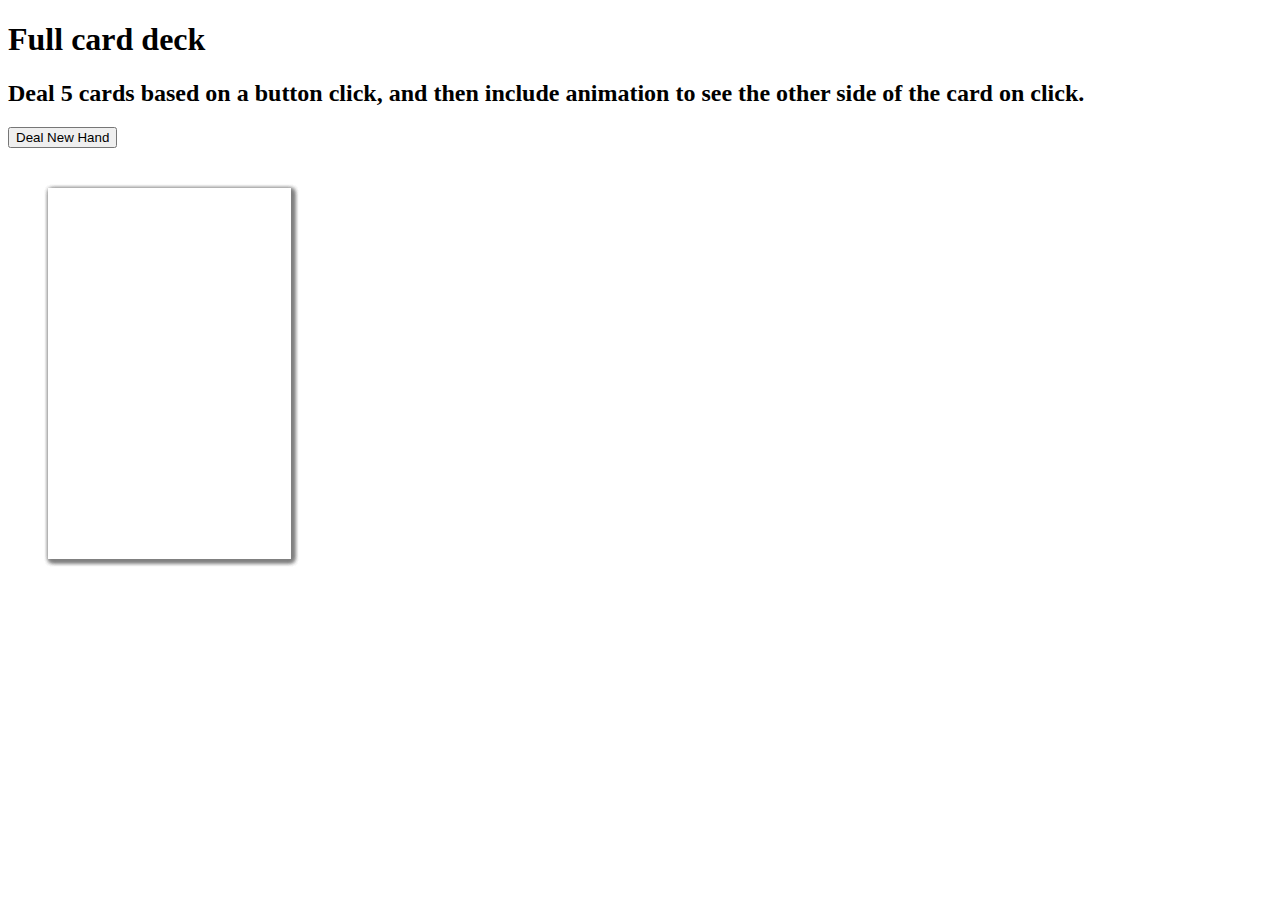
==== index.html @ 0aecb6b9 "started working on shuffle" ====
<!DOCTYPE html>
<html lang="en">
  <head>
    <meta charset="UTF-8">
    <meta name="viewport" content="width=device-width, initial-scale=1.0">
    <title>CSE 110 Warmup: Team 14</title>
    <link rel="stylesheet" href="./style.css">
    <link rel="icon" href="./favicon.ico" type="image/x-icon">
  </head>
  <body>
    <main>
        <h1>Full card deck</h1>  
        <h2>Deal 5 cards based on a button click, and then include animation to see the other side of the card on click. </h2>
        <button id="deal-button">Deal New Hand</button>
        <div id="hand-container" class="hand"></div>
        <div class="cards" id="card1"></div>
        <div class="cards" id="card2"></div>
        <div class="cards" id="card3"></div>
        <div class="cards" id="card4"></div>
        <div class="cards" id="card5"></div>
        
    </main>
    <script src="index.js"></script>
  </body>
</html>
---- style.css ----
.cards {
    width: 203px;
    height: 331px;
    margin: 40px;
    padding: 20px;
    position: absolute;
    box-shadow: 2px 2px 5px grey;
    background-image: url("./cards/back.png");
    background-size: cover;
    background-repeat: no-repeat;
    background-position: center;
  }
  
  /* Remove background colors */
  #card1, #card2, #card3, #card4, #card5 {
    background-color: transparent;
  }
  
  #card2, #card3, #card4, #card5 {
    animation-name: shuffle;
    animation-duration: 2s;
    animation-delay: 2s;
    animation-fill-mode: forwards;
    animation-iteration-count: 1;
  }
  
  @keyframes shuffle {
    25% { transform: translateX(315px); }
    50% { transform: translateX(0px); }
    100% { opacity: 1; }
  }
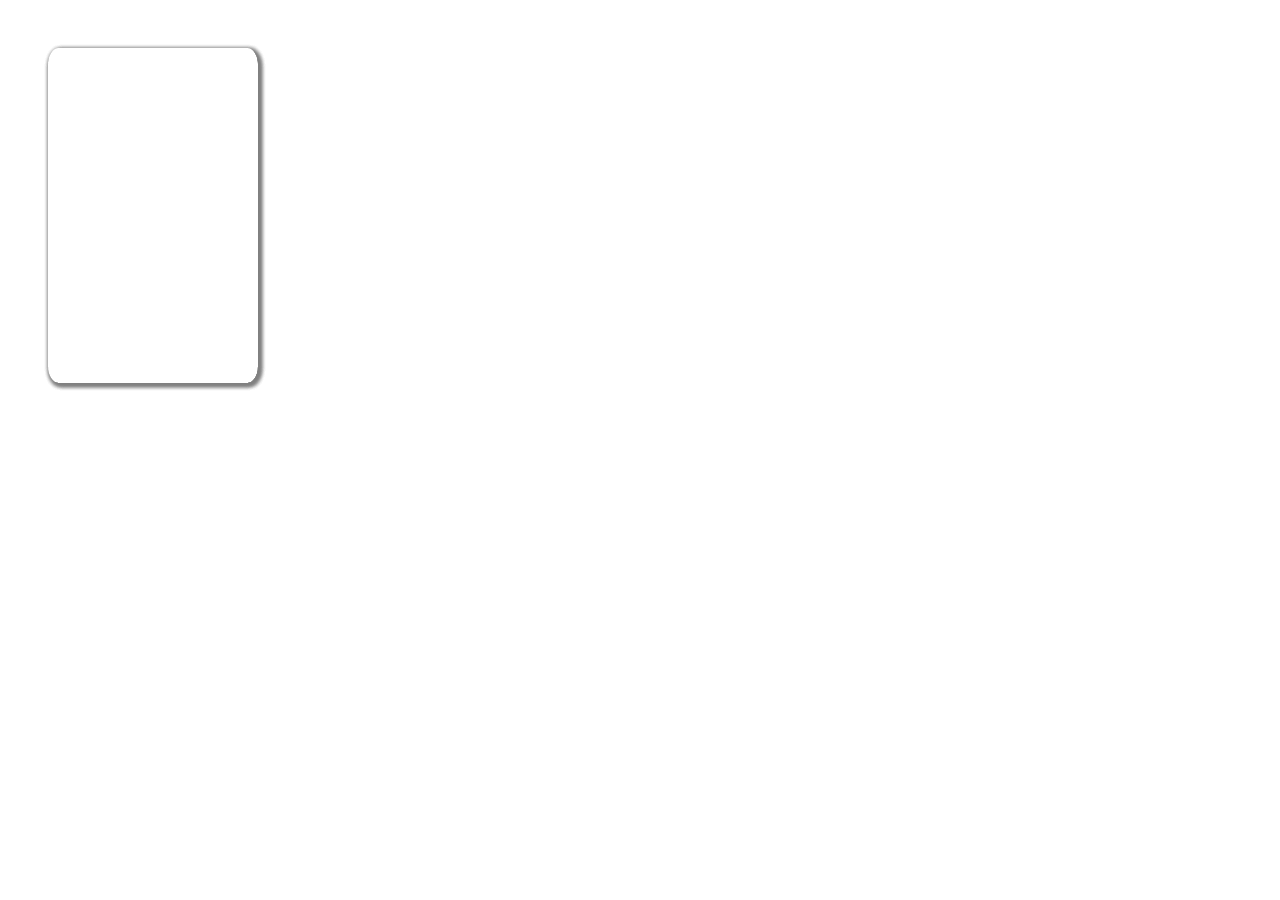
==== commit 5f666247: "Updated index.html with style (for now so easier to see and test)" ====
--- a/index.html
+++ b/index.html
@@ -1,25 +1,43 @@
 <!DOCTYPE html>
 <html lang="en">
-  <head>
-    <meta charset="UTF-8">
-    <meta name="viewport" content="width=device-width, initial-scale=1.0">
-    <title>CSE 110 Warmup: Team 14</title>
-    <link rel="stylesheet" href="./style.css">
-    <link rel="icon" href="./favicon.ico" type="image/x-icon">
-  </head>
-  <body>
-    <main>
-        <h1>Full card deck</h1>  
-        <h2>Deal 5 cards based on a button click, and then include animation to see the other side of the card on click. </h2>
-        <button id="deal-button">Deal New Hand</button>
-        <div id="hand-container" class="hand"></div>
-        <div class="cards" id="card1"></div>
-        <div class="cards" id="card2"></div>
-        <div class="cards" id="card3"></div>
-        <div class="cards" id="card4"></div>
-        <div class="cards" id="card5"></div>
-        
-    </main>
-    <script src="index.js"></script>
-  </body>
-</html>+<head>
+  <meta charset="UTF-8">
+  <title>Card Shuffle</title>
+  <style>
+    .cards {
+      width: 170px;
+      height: 295px;
+      margin: 40px;
+      padding: 20px;
+      position: absolute;
+      box-shadow: 2px 2px 5px grey;
+      background-image: url('back.png');
+      border-radius: 5%;
+      background-size: cover;
+      background-repeat: no-repeat;
+      background-position: center;
+    }
+
+    #card2, #card3, #card4, #card5 {
+      animation-name: shuffle;
+      animation-duration: 2s;
+      animation-delay: 2s;
+      animation-fill-mode: forwards;
+      animation-iteration-count: 1;
+    }
+
+    @keyframes shuffle {
+      25% { transform: translateX(315px); }
+      50% { transform: translateX(0px); }
+      100% { opacity: 1; }
+    }
+  </style>
+</head>
+<body>
+  <div class="cards" id="card1"></div>
+  <div class="cards" id="card2"></div>
+  <div class="cards" id="card3"></div>
+  <div class="cards" id="card4"></div>
+  <div class="cards" id="card5"></div>
+</body>
+</html>
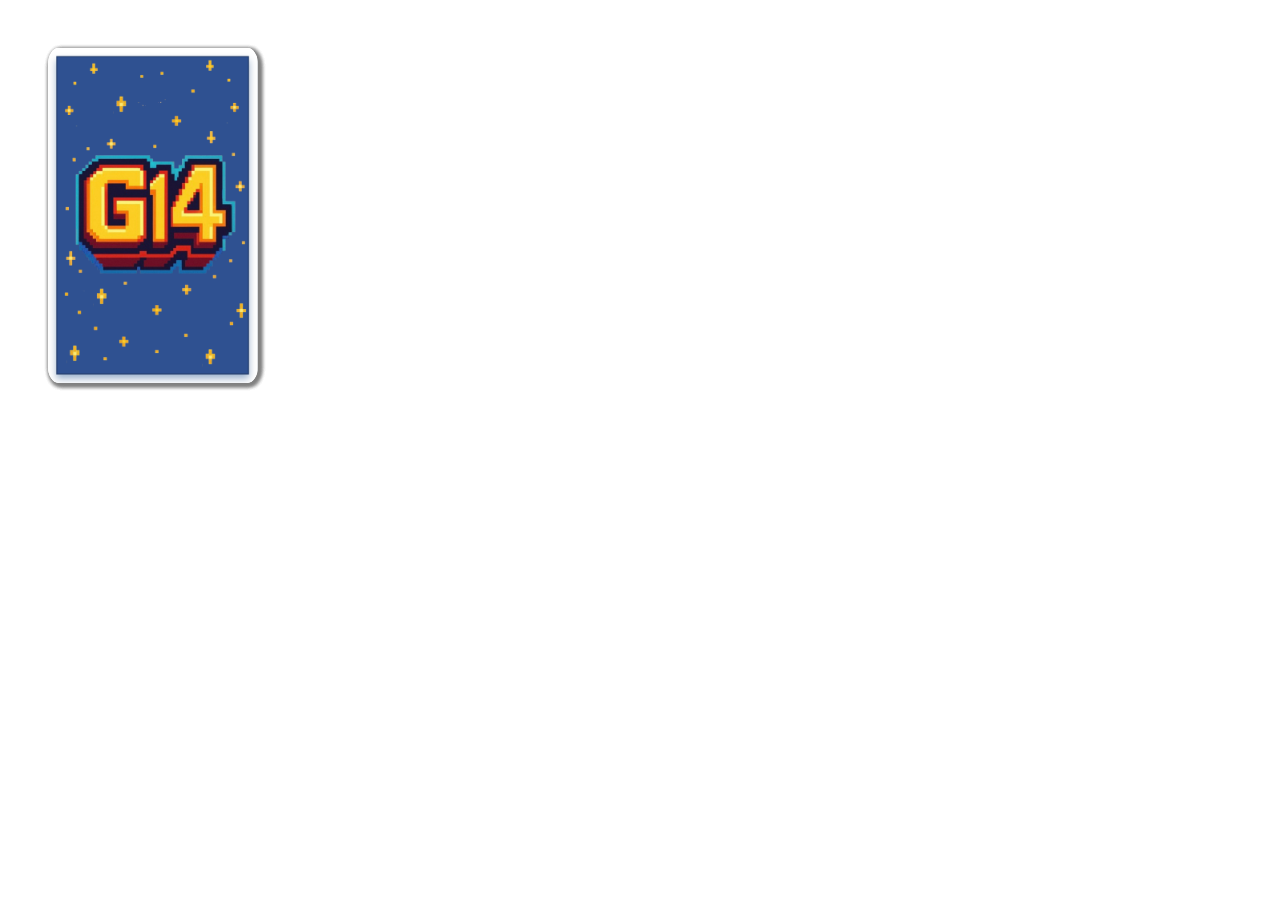
==== commit 6916a67d: "Updates to index.html" ====
--- a/index.html
+++ b/index.html
@@ -20,11 +20,12 @@
 
     #card2, #card3, #card4, #card5 {
       animation-name: shuffle;
-      animation-duration: 2s;
-      animation-delay: 2s;
+      animation-duration: 1s;
+      animation-delay: 1s;
       animation-fill-mode: forwards;
-      animation-iteration-count: 1;
+      animation-iteration-count: 3;
     }
+    
 
     @keyframes shuffle {
       25% { transform: translateX(315px); }
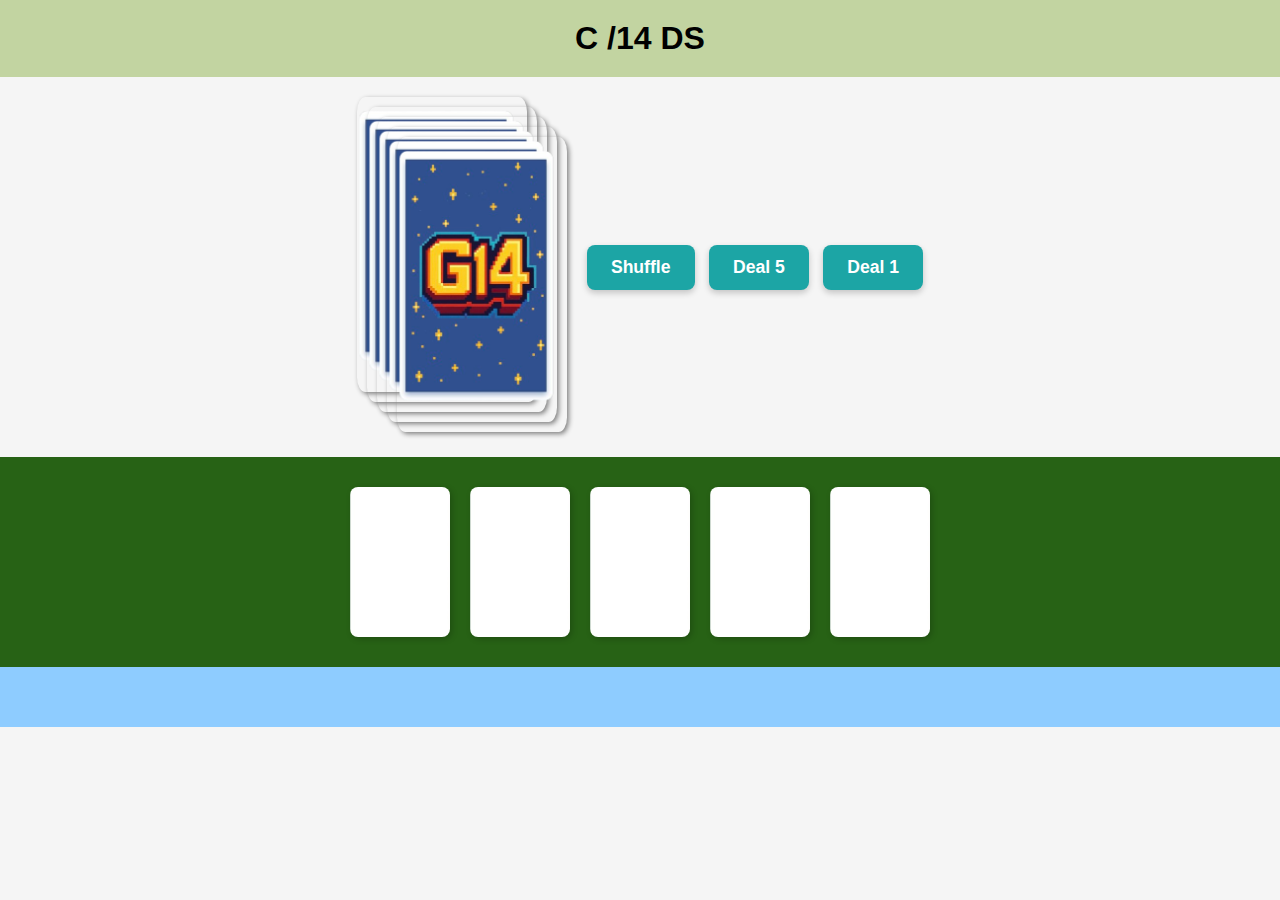
==== commit 76d2da5d: "Updating Merged features" ====
--- a/index.html
+++ b/index.html
@@ -1,44 +1,56 @@
+<!-- index.html -->
 <!DOCTYPE html>
 <html lang="en">
 <head>
-  <meta charset="UTF-8">
-  <title>Card Shuffle</title>
-  <style>
-    .cards {
-      width: 170px;
-      height: 295px;
-      margin: 40px;
-      padding: 20px;
-      position: absolute;
-      box-shadow: 2px 2px 5px grey;
-      background-image: url('back.png');
-      border-radius: 5%;
-      background-size: cover;
-      background-repeat: no-repeat;
-      background-position: center;
-    }
-
-    #card2, #card3, #card4, #card5 {
-      animation-name: shuffle;
-      animation-duration: 1s;
-      animation-delay: 1s;
-      animation-fill-mode: forwards;
-      animation-iteration-count: 3;
-    }
-    
-
-    @keyframes shuffle {
-      25% { transform: translateX(315px); }
-      50% { transform: translateX(0px); }
-      100% { opacity: 1; }
-    }
-  </style>
+  <meta charset="UTF-8" />
+  <meta name="viewport" content="width=device-width, initial-scale=1.0"/>
+  <title>CSE 110 Warmup: Team 14</title>
+  <link rel="stylesheet" href="./assets/custom.css" />
+  <link rel="icon" href="./favicon.ico" type="image/x-icon" />
 </head>
 <body>
-  <div class="cards" id="card1"></div>
-  <div class="cards" id="card2"></div>
-  <div class="cards" id="card3"></div>
-  <div class="cards" id="card4"></div>
-  <div class="cards" id="card5"></div>
+  <main>
+    <header>
+      <h1 class="title">C /14 DS</h1>
+    </header>
+
+    <section class="controls">
+      <!-- Deck as a list -->
+      <ul id="deck-stack" class="deck-stack"></ul>
+      <div class="buttons">
+        <button id="shuffle-button">Shuffle</button>
+        <button id="deal-5-button">Deal 5</button>
+        <button id="deal-1-button">Deal 1</button>
+      </div>
+    </section>
+
+    <!-- River as a list -->
+    <ul id="river" class="river"></ul>
+  </main>
+  <footer></footer>
+  <!-- Templates (defined once each) -->
+  <template id="stack-card-template">
+    <li class="stack-card"></li>
+  </template>
+
+  <template id="slot-template">
+    <li class="card-slot"></li>
+  </template>
+
+  <template id="flip-card-template">
+    <div class="flip-card">
+      <div class="flip-card-inner">
+        <div class="flip-card-front">
+          <img src="./assets/back-card.png" alt="face-down card" />
+        </div>
+        <div class="flip-card-back">
+          <img class="card-image" src="" alt="card face" />
+          <div class="rank-label"></div>
+        </div>
+      </div>
+    </div>
+  </template>
+
+  <script src="index.js"></script>
 </body>
-</html>
+</html>--- a/assets/custom.css
+++ b/assets/custom.css
@@ -0,0 +1,194 @@
+/* assets/custom.css */
+
+/* reset and set layout */
+html, body {
+    margin: 0;
+    padding: 0;
+    height: 100%;
+    width: 100%;
+    font-family: sans-serif;
+    background: #f5f5f5;
+}
+main {
+    display: flex;
+    flex-direction: column;
+}
+header {
+    text-align: center;
+    background: #c2d4a1;
+    padding: 20px;
+}
+
+footer {
+    margin: 0;
+    background: #8eccff;
+    padding: 30px 0;
+    width: 100%;
+    box-sizing: border-box;
+}
+h1.title { margin: 0; }
+
+.controls {
+    display: flex;
+    align-items: center;
+    justify-content: center;
+    gap: 50px;
+    padding: 20px 0;
+}
+.buttons button {
+    margin-left: 10px;
+}
+
+button {
+    padding: 12px 24px;
+    font-size: 1.1rem;
+    border-radius: 8px;
+    font-weight: bold;
+    background: #1ca5a5;
+    color: white;
+    border: none;
+    cursor: pointer;
+    box-shadow: 0 3px 6px rgba(0,0,0,0.2);
+}
+button:hover { background: #178f8f; }
+
+    /* DECK STACK */
+    .deck-stack {
+    list-style: none;
+    margin: 0;
+    padding: 0;
+    position: relative;
+    width: 170px;
+    height: 340px;
+    display: flex;
+    align-items: flex-start;
+    justify-content: center;
+}
+
+.stack-card {
+    list-style: none;
+    width: 170px;
+    height: 295px;
+    position: absolute;
+    background: url('back-card.png') center/cover no-repeat;
+    border-radius: 5%;
+    box-shadow: 2px 2px 5px grey;
+}
+
+/* Deck Offsets to appear stacked */
+#card1 { top: 0;  left: 0;   z-index: 1; }
+#card2 { top: 10px; left: 10px; z-index: 2; }
+#card3 { top: 20px; left: 20px; z-index: 3; }
+#card4 { top: 30px; left: 30px; z-index: 4; }
+#card5 { top: 40px; left: 40px; z-index: 5; }
+
+/* Shuffle Animated Per Card */
+@keyframes shuffle1 {
+    25% { transform: translate(20px, -10px); }
+    50% { transform: translate(0, 0); }
+    75% { transform: translate(10px, 5px); }
+    100% { opacity: 1; }
+}
+
+@keyframes shuffle2 {
+    25% { transform: translate(-15px, 5px); }
+    50% { transform: translate(0, 0); }
+    75% { transform: translate(-10px, -5px); }
+    100% { opacity: 1; }
+}
+
+@keyframes shuffle3 {
+    25% { transform: translate(10px, 15px); }
+    50% { transform: translate(0, 0); }
+    75% { transform: translate(-5px, 10px); }
+    100% { opacity: 1; }
+}
+
+@keyframes shuffle4 {
+    25% { transform: translate(-20px, -10px); }
+    50% { transform: translate(0, 0); }
+    75% { transform: translate(5px, -5px); }
+    100% { opacity: 1; }
+}
+
+@keyframes shuffle5 {
+    25% { transform: translate(15px, 5px); }
+    50% { transform: translate(0, 0); }
+    75% { transform: translate(-15px, 10px); }
+    100% { opacity: 1; }
+}
+
+/* Apply animations when shuffling */
+.deck-stack.shuffling #card1 { animation: shuffle1 0.6s ease-in-out; }
+.deck-stack.shuffling #card2 { animation: shuffle2 0.6s ease-in-out; }
+.deck-stack.shuffling #card3 { animation: shuffle3 0.6s ease-in-out; }
+.deck-stack.shuffling #card4 { animation: shuffle4 0.6s ease-in-out; }
+.deck-stack.shuffling #card5 { animation: shuffle5 0.6s ease-in-out; }
+
+/* RIVER */
+.river {
+    list-style: none;
+    margin: 0;
+    padding: 30px 0;
+    display: flex;
+    justify-content: center;
+    gap: 20px;
+    background: #276215;
+    box-sizing: border-box;
+}
+.card-slot {
+    list-style: none;
+    width: 100px;
+    height: 150px;
+    border-radius: 8px;
+    background: url('blank-card.png') center/cover no-repeat;
+    box-shadow: 2px 2px 6px rgba(0,0,0,0.2);
+    position: relative;
+}
+
+/* FLIP‑CARD */
+.flip-card {
+    width: 100%;
+    height: 100%;
+    perspective: 1000px;
+    cursor: pointer;
+}
+.flip-card-inner {
+    position: relative;
+    width: 100%;
+    height: 100%;
+    transition: transform 0.6s;
+    transform-style: preserve-3d;
+}
+.flip-card.flipped .flip-card-inner {
+    transform: rotateY(180deg);
+}
+.flip-card-front,
+.flip-card-back {
+    position: absolute;
+    width: 100%;
+    height: 100%;
+    backface-visibility: hidden;
+    border-radius: 8px;
+}
+    .flip-card-front img,
+    .flip-card-back img {
+    width: 100%;
+    height: 100%;
+    border-radius: 8px;
+}
+.flip-card-back {
+    transform: rotateY(180deg);
+    position: relative;
+}
+.rank-label {
+    position: absolute;
+    top: 8px;
+    left: 10px;
+    font-size: 1.5rem;
+    font-weight: bold;
+    color: #1ca5a5;
+    font-family: 'Courier New', monospace;
+}
+
+  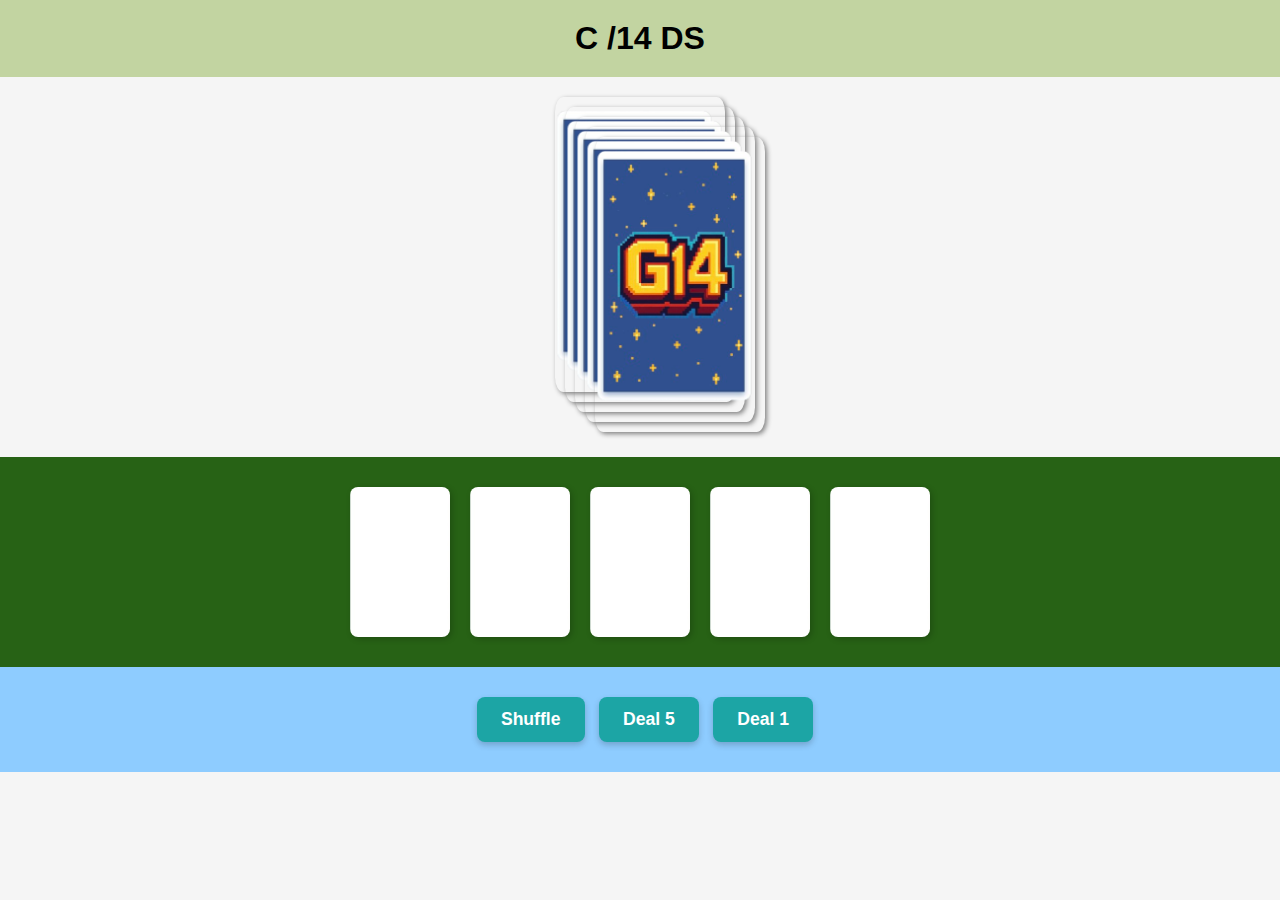
==== commit bc6fa854: "moved buttons to bottom" ====
--- a/index.html
+++ b/index.html
@@ -17,17 +17,11 @@
     <section class="controls">
       <!-- Deck as a list -->
       <ul id="deck-stack" class="deck-stack"></ul>
-      <div class="buttons">
-        <button id="shuffle-button">Shuffle</button>
-        <button id="deal-5-button">Deal 5</button>
-        <button id="deal-1-button">Deal 1</button>
-      </div>
     </section>
 
     <!-- River as a list -->
     <ul id="river" class="river"></ul>
   </main>
-  <footer></footer>
   <!-- Templates (defined once each) -->
   <template id="stack-card-template">
     <li class="stack-card"></li>
@@ -50,7 +44,13 @@
       </div>
     </div>
   </template>
-
+  <footer>
+    <div class="buttons">
+      <button id="shuffle-button">Shuffle</button>
+      <button id="deal-5-button">Deal 5</button>
+      <button id="deal-1-button">Deal 1</button>
+    </div>
+  </footer>
   <script src="index.js"></script>
 </body>
 </html>--- a/assets/custom.css
+++ b/assets/custom.css
@@ -25,6 +25,7 @@
     padding: 30px 0;
     width: 100%;
     box-sizing: border-box;
+    justify-items: center;
 }
 h1.title { margin: 0; }
 
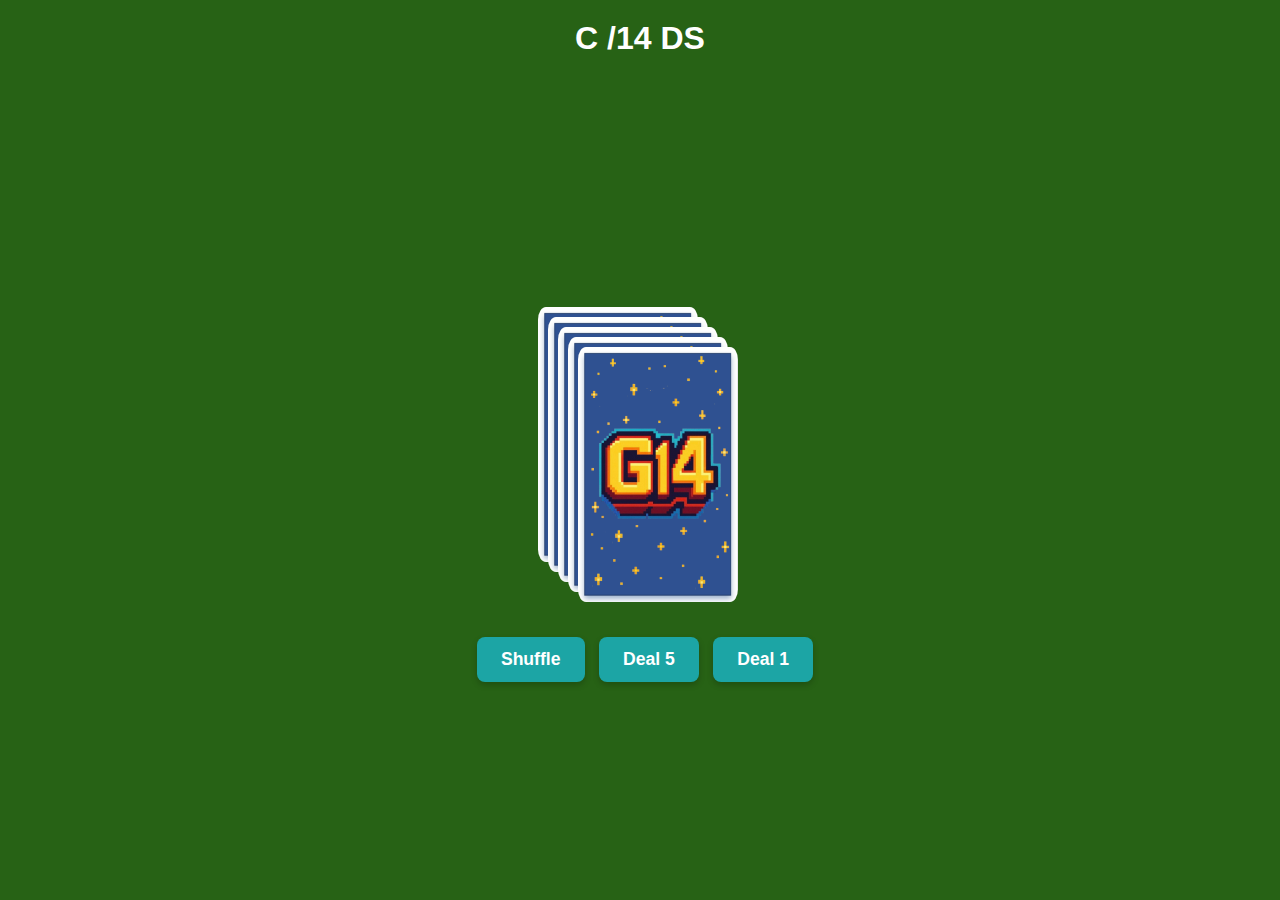
==== commit 7672de9f: "fix background and page layout" ====
--- a/index.html
+++ b/index.html
@@ -5,7 +5,7 @@
   <meta charset="UTF-8" />
   <meta name="viewport" content="width=device-width, initial-scale=1.0"/>
   <title>CSE 110 Warmup: Team 14</title>
-  <link rel="stylesheet" href="./assets/custom.css" />
+  <link rel="stylesheet" href="./custom.css" />
   <link rel="icon" href="./favicon.ico" type="image/x-icon" />
 </head>
 <body>
@@ -14,13 +14,14 @@
       <h1 class="title">C /14 DS</h1>
     </header>
 
+    <!-- River as a list -->
+    <ul id="river" class="river"></ul>
+
     <section class="controls">
       <!-- Deck as a list -->
       <ul id="deck-stack" class="deck-stack"></ul>
     </section>
 
-    <!-- River as a list -->
-    <ul id="river" class="river"></ul>
   </main>
   <!-- Templates (defined once each) -->
   <template id="stack-card-template">
@@ -35,7 +36,7 @@
     <div class="flip-card">
       <div class="flip-card-inner">
         <div class="flip-card-front">
-          <img src="./assets/back-card.png" alt="face-down card" />
+          <img src="./cards/back.png" alt="face-down card" />
         </div>
         <div class="flip-card-back">
           <img class="card-image" src="" alt="card face" />
--- a/custom.css
+++ b/custom.css
@@ -0,0 +1,203 @@
+/* assets/custom.css */
+
+/* reset and set layout */
+html, body {
+    margin: 0;
+    padding: 0;
+    height: 100%;
+    width: 100%;
+    font-family: sans-serif;
+    background: #276215;
+    overflow-x: hidden;
+    color: white;
+}
+main {
+    display: flex;
+    flex-direction: column;
+}
+header {
+    text-align: center;
+    /*background: #2F5191;*/
+    padding: 20px;
+}
+
+footer {
+    margin: 0;
+    /*background: #8eccff;*/
+    padding: 30px 0;
+    width: 100%;
+    box-sizing: border-box;
+    justify-items: center;
+}
+h1.title { margin: 0; }
+
+.controls {
+    display: flex;
+    align-items: center;
+    justify-content: center;
+    gap: 50px;
+    padding: 20px 0px;
+    margin-right: 45px;
+}
+.buttons button {
+    margin-left: 10px;
+}
+
+button {
+    padding: 12px 24px;
+    font-size: 1.1rem;
+    border-radius: 8px;
+    font-weight: bold;
+    background: #1ca5a5;
+    color: white;
+    border: none;
+    cursor: pointer;
+    box-shadow: 0 3px 6px rgba(0,0,0,0.2);
+    margin-top: 25px;
+}
+
+button:hover { background: #178f8f; }
+
+/* DECK STACK */
+.deck-stack {
+    list-style: none;
+    margin: 0;
+    padding: 0;
+    position: relative;
+    /*width: 170px;
+    height: 340px;*/
+    width: 160px;
+    height: 255px;
+    display: flex;
+    align-items: flex-start;
+    justify-content: center;
+}
+
+.stack-card {
+    list-style: none;
+    /* width: 180px;
+    height: 295px; */
+    width: 160px;
+    height: 255px;
+    position: absolute;
+    background: url('./cards/back.png') center/cover no-repeat;
+    border-radius: 5%;
+    /*box-shadow: 2px 2px 5px grey;*/
+}
+
+/* Deck Offsets to appear stacked */
+#card1 { top: 0;  left: 0;   z-index: 1; }
+#card2 { top: 10px; left: 10px; z-index: 2; }
+#card3 { top: 20px; left: 20px; z-index: 3; }
+#card4 { top: 30px; left: 30px; z-index: 4; }
+#card5 { top: 40px; left: 40px; z-index: 5; }
+
+/* Shuffle Animated Per Card */
+@keyframes shuffle1 {
+    25% { transform: translate(20px, -10px); }
+    50% { transform: translate(0, 0); }
+    75% { transform: translate(10px, 5px); }
+    100% { opacity: 1; }
+}
+
+@keyframes shuffle2 {
+    25% { transform: translate(-15px, 5px); }
+    50% { transform: translate(0, 0); }
+    75% { transform: translate(-10px, -5px); }
+    100% { opacity: 1; }
+}
+
+@keyframes shuffle3 {
+    25% { transform: translate(10px, 15px); }
+    50% { transform: translate(0, 0); }
+    75% { transform: translate(-5px, 10px); }
+    100% { opacity: 1; }
+}
+
+@keyframes shuffle4 {
+    25% { transform: translate(-20px, -10px); }
+    50% { transform: translate(0, 0); }
+    75% { transform: translate(5px, -5px); }
+    100% { opacity: 1; }
+}
+
+@keyframes shuffle5 {
+    25% { transform: translate(15px, 5px); }
+    50% { transform: translate(0, 0); }
+    75% { transform: translate(-15px, 10px); }
+    100% { opacity: 1; }
+}
+
+/* Apply animations when shuffling */
+.deck-stack.shuffling #card1 { animation: shuffle1 0.6s ease-in-out; }
+.deck-stack.shuffling #card2 { animation: shuffle2 0.6s ease-in-out; }
+.deck-stack.shuffling #card3 { animation: shuffle3 0.6s ease-in-out; }
+.deck-stack.shuffling #card4 { animation: shuffle4 0.6s ease-in-out; }
+.deck-stack.shuffling #card5 { animation: shuffle5 0.6s ease-in-out; }
+
+/* RIVER */
+.river {
+    list-style: none;
+    margin: 0;
+    padding: 30px 0;
+    display: flex;
+    justify-content: center;
+    gap: 20px;
+    background: #276215;
+    box-sizing: border-box;
+    border-color: #276215;
+}
+.card-slot {
+    list-style: none;
+    width: 100px;
+    height: 150px;
+    border-radius: 8px;
+    /*background: url('./assets/blank-green.png') center/cover no-repeat;*/
+    /*box-shadow: 2px 2px 6px rgba(0,0,0,0.2);*/
+    position: relative;
+}
+
+/* FLIP‑CARD */
+.flip-card {
+    width: 100%;
+    height: 100%;
+    perspective: 1000px;
+    cursor: pointer;
+}
+.flip-card-inner {
+    position: relative;
+    width: 100%;
+    height: 100%;
+    transition: transform 0.6s;
+    transform-style: preserve-3d;
+}
+.flip-card.flipped .flip-card-inner {
+    transform: rotateY(180deg);
+}
+.flip-card-front,
+.flip-card-back {
+    position: absolute;
+    width: 100%;
+    height: 100%;
+    backface-visibility: hidden;
+    border-radius: 8px;
+}
+    .flip-card-front img,
+    .flip-card-back img {
+    width: 100%;
+    height: 100%;
+    border-radius: 8px;
+}
+.flip-card-back {
+    transform: rotateY(180deg);
+    position: relative;
+}
+.rank-label {
+    position: absolute;
+    top: 8px;
+    left: 10px;
+    font-size: 1.5rem;
+    font-weight: bold;
+    /*color: black;*/
+    font-family: 'Courier New', monospace;
+}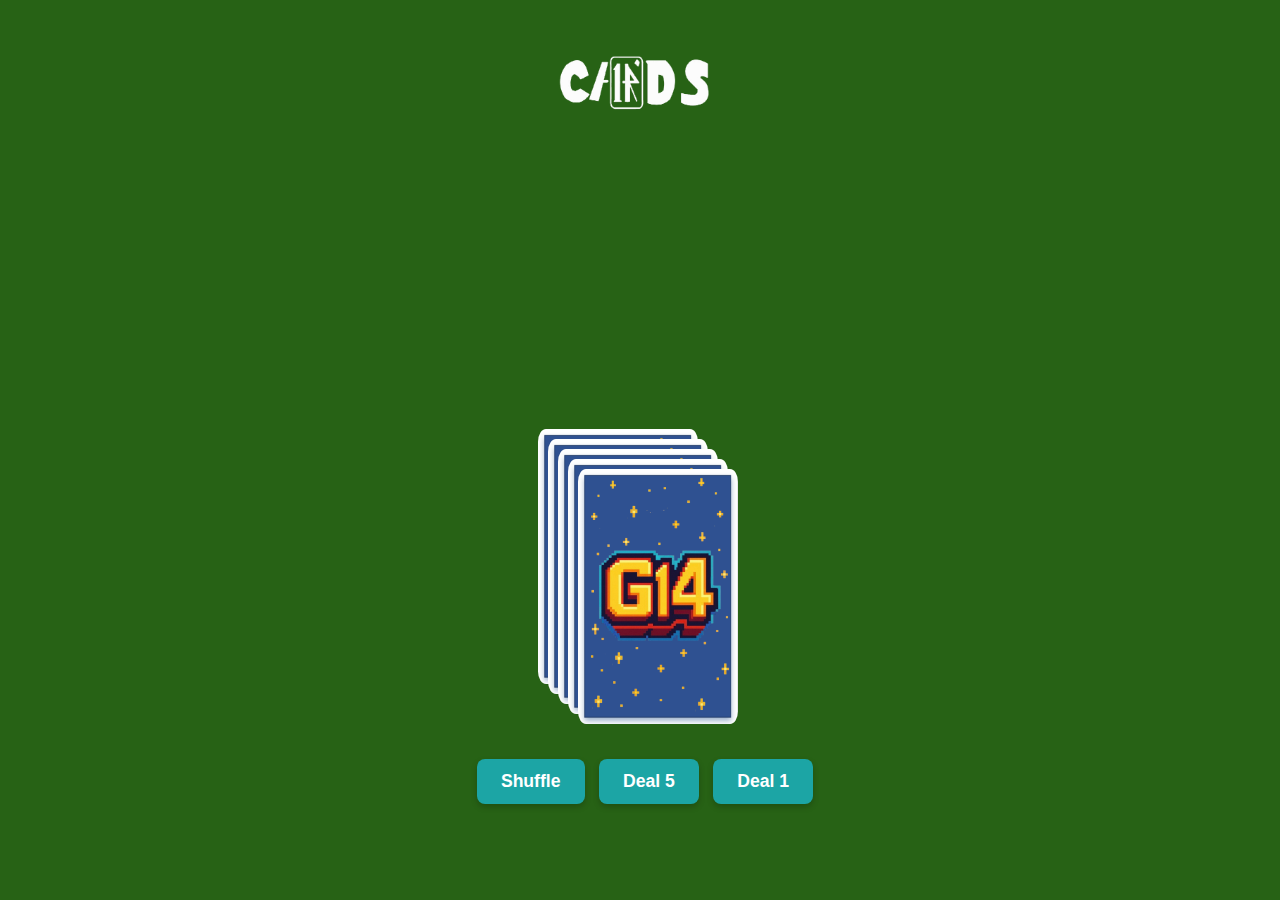
==== commit 82eeeb6c: "changes to title logo, added png and header code" ====
--- a/index.html
+++ b/index.html
@@ -6,12 +6,12 @@
   <meta name="viewport" content="width=device-width, initial-scale=1.0"/>
   <title>CSE 110 Warmup: Team 14</title>
   <link rel="stylesheet" href="./custom.css" />
-  <link rel="icon" href="./favicon.ico" type="image/x-icon" />
+  <link rel="icon" href="./assets/g14-favicon.png" type="image/png" />
 </head>
 <body>
   <main>
     <header>
-      <h1 class="title">C /14 DS</h1>
+      <img src="Warm_Up-7_2-removebg-preview.png" alt="logo" style="width: 200px;">
     </header>
 
     <!-- River as a list -->
